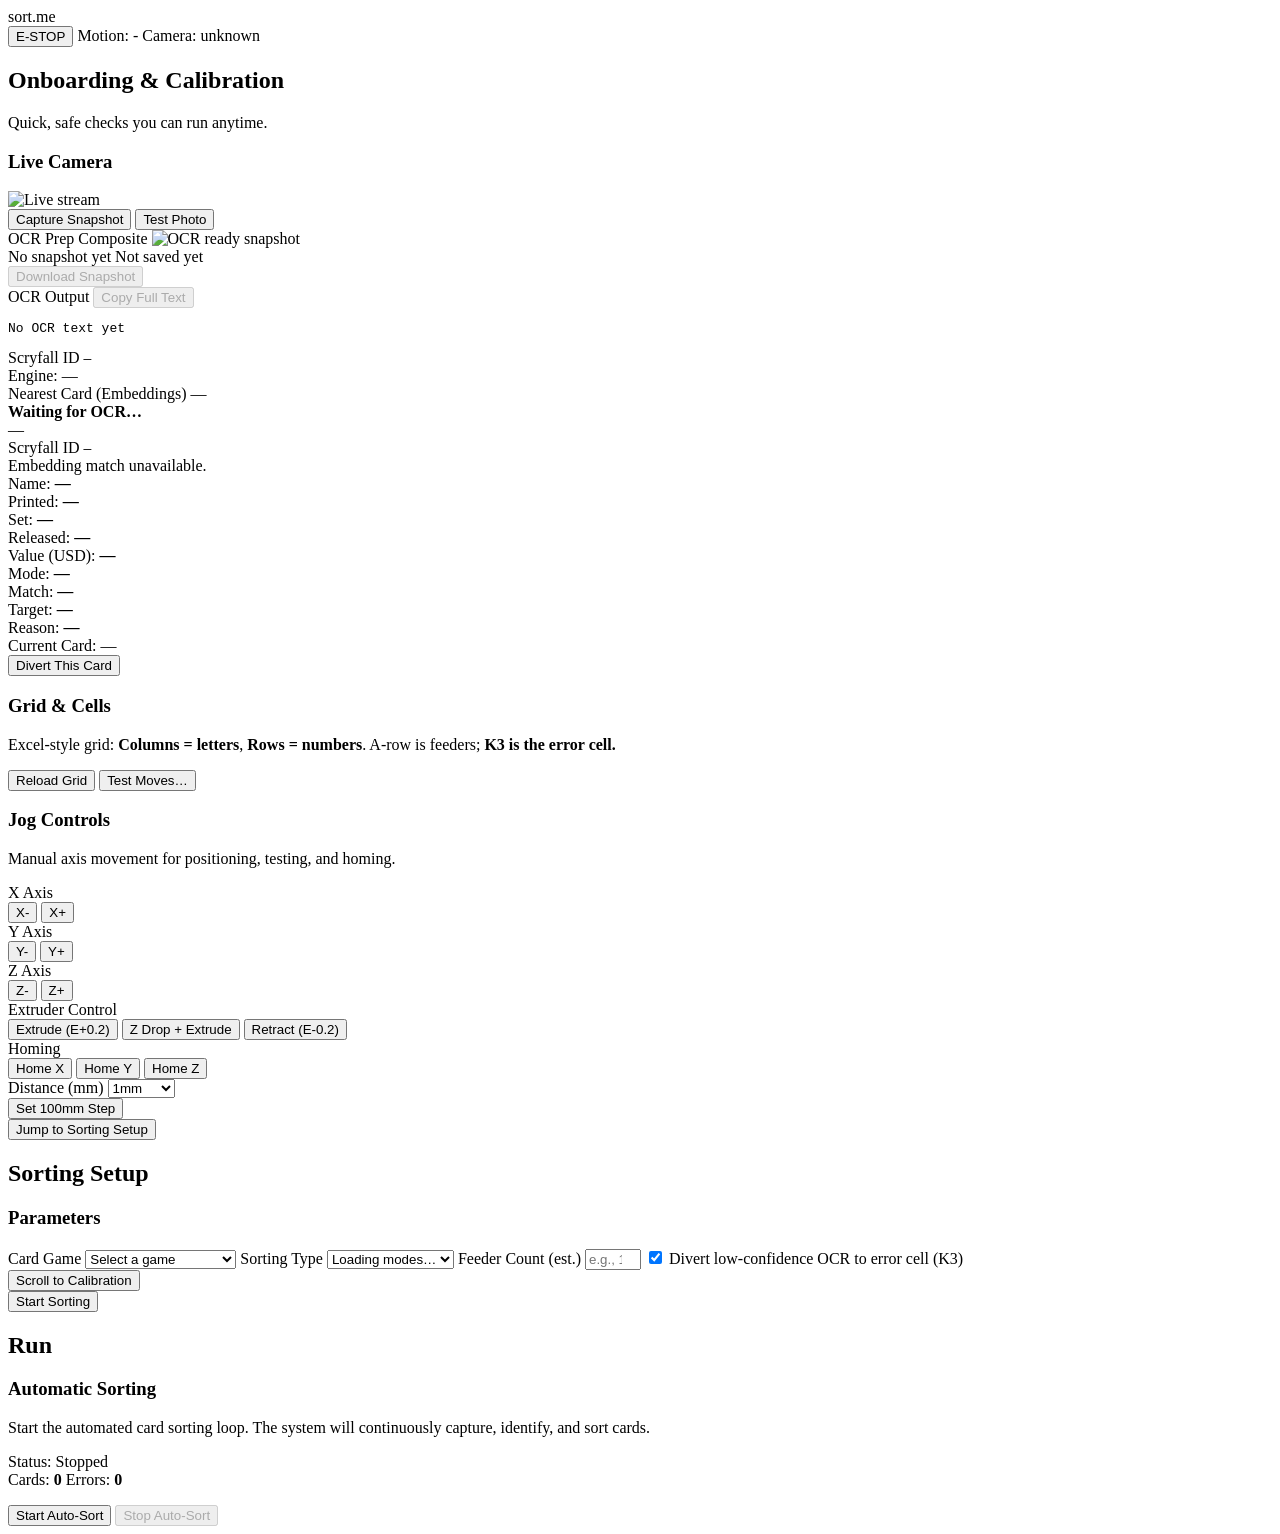
==== app/static/index.html @ 1c028932 "new file:   FAKE_HARDWARE.md 	new file:   Photos/2026-01-07-172322.jpg 	deleted:    __pycache__/main" ====
<!doctype html>
<html lang="en" data-theme="light">
<head>
  <meta charset="utf-8" />
  <meta name="viewport" content="width=device-width,initial-scale=1" />
  <title>sort.me — Card Sorter</title>
  <link rel="stylesheet" href="/static/style.css" />
</head>
<body>
  <header class="app-header">
    <div class="brand">
      <span class="dot"></span>
      <span class="wordmark">sort.me</span>
    </div>
    <nav class="right">
      <button id="btnEStop" class="danger">E-STOP</button>
      <span id="motionStatus" class="chip muted">Motion: -</span>
      <span id="cameraStatus" class="chip muted">Camera: unknown</span>
    </nav>
  </header>

  <main class="container">
    <!-- Step 1: Onboarding & Calibration -->
    <section id="panelCalibrate" class="panel">
      <h2>Onboarding & Calibration</h2>
      <p class="muted">Quick, safe checks you can run anytime.</p>

      <div class="calibration-layout">
        <div class="calibration-left">
          <div class="card camera-card">
            <h3>Live Camera</h3>
            <div class="camera large">
              <img id="cameraLive" alt="Live stream" />
            </div>
            <div class="row">
              <button id="btnCameraSnapshot" class="secondary">Capture Snapshot</button>
              <button id="btnTestPhoto" class="secondary">Test Photo</button>
            </div>
            <div id="testPhotoPreview" class="test-photo-preview" style="display: none;">
              <h4>Test Photo Debug</h4>
              <div style="display: flex; gap: 10px; flex-wrap: wrap;">
                <div style="flex: 1; min-width: 200px;">
                  <div class="muted">Original</div>
                  <img id="testPhotoImage" alt="Test photo" style="max-width: 100%; height: auto; border: 1px solid #ccc;" />
                </div>
                <div style="flex: 1; min-width: 200px;">
                  <div class="muted">Rotated</div>
                  <img id="testPhotoRotated" alt="Rotated photo" style="max-width: 100%; height: auto; border: 1px solid #ccc;" />
                </div>
                <div style="flex: 1; min-width: 200px;">
                  <div class="muted">Border Detection</div>
                  <img id="testPhotoBorder" alt="Border detection" style="max-width: 100%; height: auto; border: 1px solid #ccc;" />
                </div>
                <div style="flex: 1; min-width: 200px;">
                  <div class="muted">Edge Detection</div>
                  <img id="testPhotoEdges" alt="Edge detection" style="max-width: 100%; height: auto; border: 1px solid #ccc;" />
                </div>
                <div style="flex: 1; min-width: 200px;">
                  <div class="muted">Aligned Card</div>
                  <img id="testPhotoAligned" alt="Aligned card" style="max-width: 100%; height: auto; border: 1px solid #ccc;" />
                </div>
              </div>
              <div class="muted tiny" style="margin-top: 10px;">
                <pre id="testPhotoInfo" style="white-space: pre-wrap; font-family: monospace;">—</pre>
              </div>
            </div>
            <div id="snapshotPreviewWrap" class="snapshot-preview">
              <div class="snapshot-preview-images single">
                <div class="snapshot-image-block primary">
                  <span class="muted">OCR Prep Composite</span>
                  <img id="snapshotPreviewOcr" alt="OCR ready snapshot" />
                </div>
              </div>
              <div class="snapshot-meta">
                <span id="snapshotTimestamp" class="muted">No snapshot yet</span>
                <span id="snapshotLocation" class="muted">Not saved yet</span>
              </div>
              <div class="row end">
                <button id="btnDownloadSnapshot" class="secondary" disabled>Download Snapshot</button>
              </div>
            </div>
            <div class="snapshot-ocr-panel">
              <div class="row between align-center">
                <span class="muted">OCR Output</span>
                <button id="btnCopyOcrText" class="ghost" type="button" disabled>Copy Full Text</button>
              </div>
              <pre id="snapshotOcrFull" class="ocr-output muted">No OCR text yet</pre>
              <div class="ocr-field-grid">
               
              </div>
              <div class="ocr-scryfall-id">
                <span class="label muted">Scryfall ID</span>
                <code id="snapshotOcrScryfallId">—</code>
              </div>
              <div id="snapshotOcrMeta" class="muted tiny">Engine: —</div>
              <div id="snapshotNeighborCard" class="nearest-card muted">
                <div class="row between align-center">
                  <span class="muted">Nearest Card (Embeddings)</span>
                  <span id="snapshotNeighborScore" class="tiny score-chip">—</span>
                </div>
                <div class="neighbor-main">
                  <div>
                    <strong id="snapshotNeighborName">Waiting for OCR…</strong>
                    <div id="snapshotNeighborSet" class="muted tiny">—</div>
                  </div>
                </div>
                <div class="neighbor-id">
                  <span class="label muted">Scryfall ID</span>
                  <code id="snapshotNeighborId">—</code>
                </div>
                <div id="snapshotNeighborStatus" class="tiny muted">Embedding match unavailable.</div>
              </div>
              <div id="snapshotCardDetails" class="lookup-summary compact">
                <div><span class="muted">Name:</span> <strong id="snapshotCardName">—</strong></div>
                <div><span class="muted">Printed:</span> <strong id="snapshotCardPrinted">—</strong></div>
                <div><span class="muted">Set:</span> <strong id="snapshotCardSet">—</strong></div>
                <div><span class="muted">Released:</span> <strong id="snapshotCardYear">—</strong></div>
                <div><span class="muted">Value (USD):</span> <strong id="snapshotCardValue">—</strong></div>
                <div><span class="muted">Mode:</span> <strong id="snapshotCardMode">—</strong></div>
                <div><span class="muted">Match:</span> <strong id="snapshotCardMatch">—</strong></div>
                <div><span class="muted">Target:</span> <strong id="snapshotCardCell">—</strong></div>
                <div><span class="muted">Reason:</span> <strong id="snapshotCardReason">—</strong></div>
              </div>
            </div>
            <div class="row">
              <span class="muted">Current Card:</span>
              <span id="currentCard" class="chip">—</span>
            </div>
            <div class="row">
              <button id="btnManualDivert" class="secondary">Divert This Card</button>
            </div>
          </div>
        </div>
        <div class="calibration-right">
          <div class="card">
            <h3>Grid &amp; Cells</h3>
            <p class="muted">Excel-style grid: <strong>Columns = letters</strong>, <strong>Rows = numbers</strong>. A-row is feeders; <strong>K3 is the error cell.</strong></p>
            <div id="gridPreview" class="grid-preview"></div>
            <div class="row">
              <button id="btnReloadGrid" class="secondary">Reload Grid</button>
              <button id="btnTestCellMoves" class="secondary">Test Moves…</button>
            </div>
          </div>

          <div class="card">
            <h3>Jog Controls</h3>
            <p class="muted">Manual axis movement for positioning, testing, and homing.</p>
            <div class="jog-controls">
              <div class="jog-section">
                <label>X Axis</label>
                <div class="jog-buttons">
                  <button id="btnJogXMinus" class="jog-btn">X-</button>
                  <button id="btnJogXPlus" class="jog-btn">X+</button>
                </div>
              </div>
              <div class="jog-section">
                <label>Y Axis</label>
                <div class="jog-buttons">
                  <button id="btnJogYMinus" class="jog-btn">Y-</button>
                  <button id="btnJogYPlus" class="jog-btn">Y+</button>
                </div>
              </div>
              <div class="jog-section">
                <label>Z Axis</label>
                <div class="jog-buttons">
                  <button id="btnJogZMinus" class="jog-btn">Z-</button>
                  <button id="btnJogZPlus" class="jog-btn">Z+</button>
                </div>
              </div>
              <div class="jog-section">
                <label>Extruder Control</label>
                <div class="jog-buttons">
                  <button id="btnExtrude" class="jog-btn warning">Extrude (E+0.2)</button>
                  <button id="btnZDropExtrude" class="jog-btn primary">Z Drop + Extrude</button>
                  <button id="btnRetract" class="jog-btn secondary">Retract (E-0.2)</button>
                </div>
              </div>
              <div class="jog-section">
                <label>Homing</label>
                <div class="jog-buttons">
                  <button id="btnHomeX" class="jog-btn secondary">Home X</button>
                  <button id="btnHomeY" class="jog-btn secondary">Home Y</button>
                  <button id="btnHomeZ" class="jog-btn secondary">Home Z</button>
                </div>
              </div>
              <div class="jog-section">
                <label for="jogDistance">Distance (mm)</label>
                <select id="jogDistance">
                  <option value="0.1">0.1mm</option>
                  <option value="1" selected>1mm</option>
                  <option value="5">5mm</option>
                  <option value="10">10mm</option>
                  <option value="25">25mm</option>
                  <option value="100">100mm</option>
                </select>
                <div class="jog-buttons compact">
                  <button id="btnSetJog100" class="jog-btn secondary" type="button">Set 100mm Step</button>
                </div>
              </div>
            </div>
          </div>
        </div>
      </div>

      <div class="divider"></div>

      <div class="row end">
  <button id="btnToSetup" class="primary">Jump to Sorting Setup</button>
      </div>
    </section>

    <!-- Step 2: Sorting Setup -->
  <section id="panelSetup" class="panel">
      <h2>Sorting Setup</h2>
      <div class="card">
        <h3>Parameters</h3>
        <div class="form">
          <label for="gameSelect">Card Game</label>
          <select id="gameSelect" required>
            <option value="" disabled selected>Select a game</option>
            <option value="mtg">Magic: The Gathering</option>
            <option value="ygo">Yu-Gi-Oh!</option>
          </select>

          <label for="sortSelect">Sorting Type</label>
          <select id="sortSelect" required>
            <option value="" disabled selected>Loading modes…</option>
          </select>

          <label for="feederCapacity">Feeder Count (est.)</label>
          <input id="feederCapacity" type="number" min="1" max="500" placeholder="e.g., 100" />

          <label class="checkbox">
            <input type="checkbox" id="divertUncertain" checked />
            <span>Divert low-confidence OCR to error cell (K3)</span>
          </label>
        </div>
      </div>

      <div class="divider"></div>

      <div class="row between">
        <div class="row">
          <button id="btnBackToCal" class="ghost">Scroll to Calibration</button>
        </div>
        <div class="row">
          <button id="btnStartRun" class="primary">Start Sorting</button>
        </div>
      </div>
    </section>

    <!-- Step 3: Run View -->
    <section id="panelRun" class="panel">
      <h2>Run</h2>
      
      <div class="card">
        <h3>Automatic Sorting</h3>
        <p class="muted">Start the automated card sorting loop. The system will continuously capture, identify, and sort cards.</p>
        
        <div class="auto-sort-status">
          <div class="row between align-center">
            <div>
              <span class="label">Status:</span>
              <span id="autoSortStatus" class="chip muted">Stopped</span>
            </div>
            <div class="auto-sort-stats">
              <span class="muted">Cards: <strong id="autoSortCount">0</strong></span>
              <span class="muted">Errors: <strong id="autoSortErrors">0</strong></span>
            </div>
          </div>
        </div>
        
        <div class="row" style="margin-top: 1rem;">
          <button id="btnAutoSortStart" class="primary">Start Auto-Sort</button>
          <button id="btnAutoSortStop" class="secondary" disabled>Stop Auto-Sort</button>
        </div>
      </div>
    </section>
  </main>

  <!-- Modal: Test Moves -->
  <dialog id="dlgTestMoves" class="modal">
    <div class="modal-card">
      <h3>Test Cell Moves</h3>
      <p class="muted">Click any cell to jog there (non-destructive). Useful for validating YAML coordinates.</p>
      <div id="testGrid" class="grid-preview tall"></div>
      <div class="row end">
        <button id="btnCloseTestMoves" class="primary">Done</button>
      </div>
    </div>
  </dialog>

  <!-- Modal: Logs -->
  <dialog id="dlgLogs" class="modal">
    <div class="modal-card">
      <h3>System Logs</h3>
      <pre id="logOutput" class="logs"></pre>
      <div class="row end">
        <button id="btnCloseLogs" class="primary">Close</button>
      </div>
    </div>
  </dialog>

  <!-- Modal: Device Selection -->
  <dialog id="dlgDevice" class="modal">
    <div class="modal-card">
      <h3>Detected Serial Devices</h3>
      <p class="muted">Select the controller device you want to adopt as the G-code port.</p>
      <div class="form">
        <div id="deviceListWrap">
          <ul id="deviceList" style="list-style:none;padding:0;margin:0;max-height:240px;overflow:auto"></ul>
        </div>
        <label for="deviceBaud">Baud rate</label>
        <input id="deviceBaud" type="number" value="115200" />
        <div style="margin-top:8px">
          <label><input id="devicePersist" type="checkbox" /> Persist to config.yaml</label>
        </div>
      </div>
      <div class="row end">
        <button id="btnAdoptPort" class="primary">Adopt as G-code port</button>
        <button id="btnCloseDevice" class="ghost">Close</button>
      </div>
    </div>
  </dialog>

  <!-- Modal: Camera Selection -->
  <dialog id="dlgCamera" class="modal">
    <div class="modal-card">
      <h3>Camera Devices</h3>
      <p class="muted">Select which camera to use for feeder detection and preview.</p>
      <div class="form">
        <div id="camListWrap">
          <ul id="camList" style="list-style:none;padding:0;margin:0;max-height:240px;overflow:auto"></ul>
        </div>
        <div style="margin-top:8px">
          <label><input id="camPersist" type="checkbox" /> Persist to config.yaml</label>
        </div>
      </div>
      <div class="row end">
        <button id="btnSelectCam" class="primary">Select Camera</button>
        <button id="btnCloseCam" class="ghost">Close</button>
      </div>
    </div>
  </dialog>

  <!-- Toasts -->
  <div id="toasts" class="toasts"></div>

  <!-- Cache-busting query param to ensure clients pick up JS changes during development -->
  <script src="/static/app.js?v=11"></script>
</body>
</html>
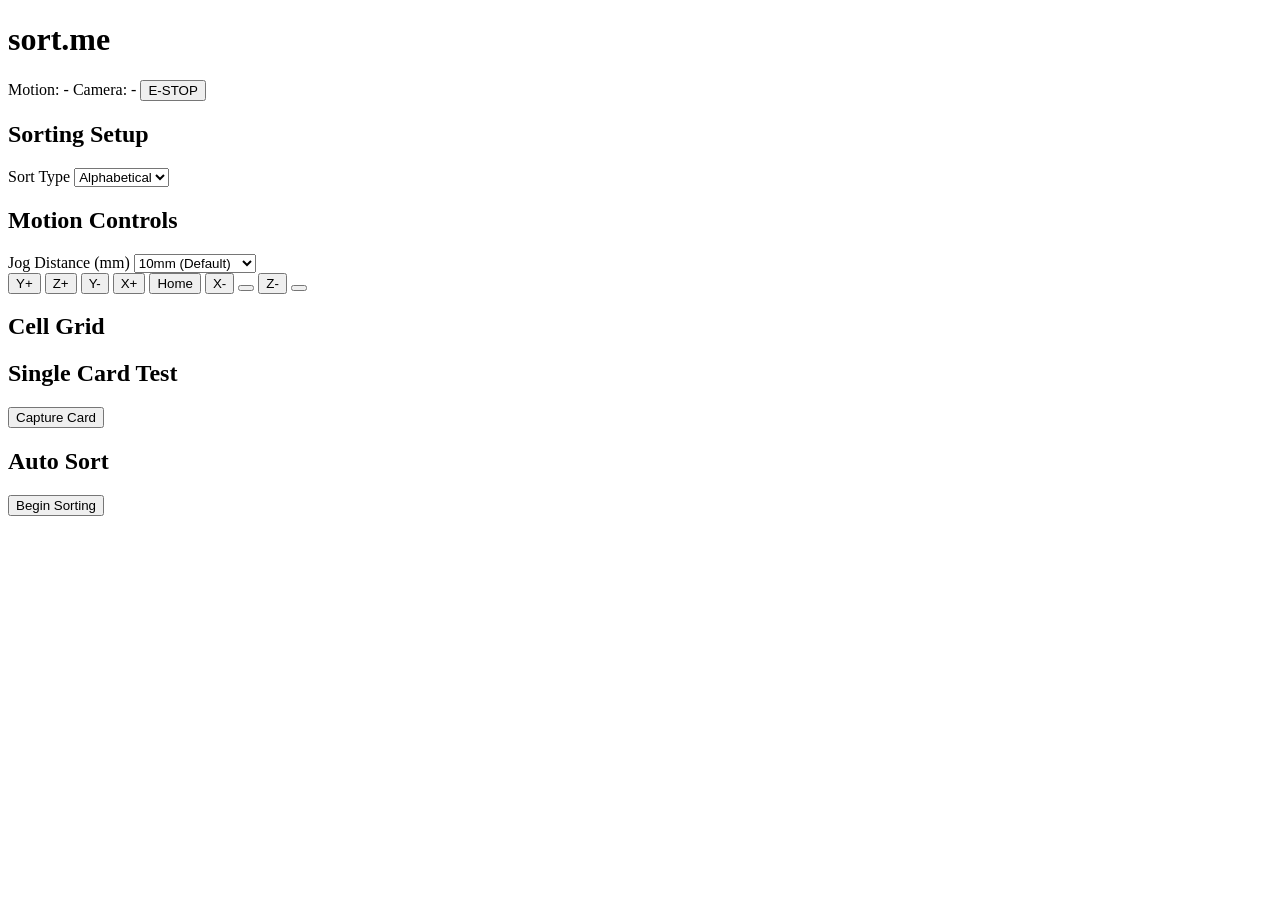
==== commit 0645d985: "modified:   app/services/__pycache__/assign.cpython-313.pyc 	modified:   app/services/__pycache__/oc" ====
--- a/app/static/index.html
+++ b/app/static/index.html
@@ -1,352 +1,87 @@
-<!doctype html>
-<html lang="en" data-theme="light">
+<!DOCTYPE html>
+<html lang="en">
 <head>
-  <meta charset="utf-8" />
-  <meta name="viewport" content="width=device-width,initial-scale=1" />
-  <title>sort.me — Card Sorter</title>
-  <link rel="stylesheet" href="/static/style.css" />
+    <meta charset="UTF-8">
+    <meta name="viewport" content="width=device-width, initial-scale=1.0">
+    <title>sort.me</title>
+    <link rel="stylesheet" href="/static/style.css">
 </head>
 <body>
-  <header class="app-header">
-    <div class="brand">
-      <span class="dot"></span>
-      <span class="wordmark">sort.me</span>
-    </div>
-    <nav class="right">
-      <button id="btnEStop" class="danger">E-STOP</button>
-      <span id="motionStatus" class="chip muted">Motion: -</span>
-      <span id="cameraStatus" class="chip muted">Camera: unknown</span>
-    </nav>
-  </header>
+    <header class="app-header">
+        <div class="brand">
+            <h1>sort.me</h1>
+        </div>
+        <div class="status-bar">
+            <span id="motionStatus" class="status-chip">Motion: -</span>
+            <span id="cameraStatus" class="status-chip">Camera: -</span>
+            <button id="estopBtn" class="btn-danger">E-STOP</button>
+        </div>
+    </header>
 
-  <main class="container">
-    <!-- Step 1: Onboarding & Calibration -->
-    <section id="panelCalibrate" class="panel">
-      <h2>Onboarding & Calibration</h2>
-      <p class="muted">Quick, safe checks you can run anytime.</p>
+    <main class="container">
+        <section class="panel">
+            <h2>Sorting Setup</h2>
+            <div class="form-group">
+                <label for="sortType">Sort Type</label>
+                <select id="sortType" class="form-control">
+                    <option value="alpha_exact">Alphabetical</option>
+                    <option value="price">Price</option>
+                </select>
+            </div>
+        </section>
 
-      <div class="calibration-layout">
-        <div class="calibration-left">
-          <div class="card camera-card">
-            <h3>Live Camera</h3>
-            <div class="camera large">
-              <img id="cameraLive" alt="Live stream" />
+        <section class="panel">
+            <h2>Motion Controls</h2>
+            <div class="form-group">
+                <label for="jogDistance">Jog Distance (mm)</label>
+                <select id="jogDistance" class="form-control">
+                    <option value="0.1">0.1mm (Fine)</option>
+                    <option value="1">1mm</option>
+                    <option value="5">5mm</option>
+                    <option value="10" selected>10mm (Default)</option>
+                    <option value="25">25mm</option>
+                    <option value="50">50mm</option>
+                    <option value="100">100mm (Coarse)</option>
+                </select>
             </div>
-            <div class="row">
-              <button id="btnCameraSnapshot" class="secondary">Capture Snapshot</button>
-              <button id="btnTestPhoto" class="secondary">Test Photo</button>
+            <div class="motion-grid">
+                <button class="btn-secondary" onclick="jogMotion('Y', 'jogDistance')">Y+</button>
+                <button class="btn-secondary" onclick="jogMotion('Z', 'jogDistance')">Z+</button>
+                <button class="btn-secondary" onclick="jogMotion('Y', '-jogDistance')">Y-</button>
+                <button class="btn-secondary" onclick="jogMotion('X', 'jogDistance')">X+</button>
+                <button class="btn-secondary" onclick="homeMotion()">Home</button>
+                <button class="btn-secondary" onclick="jogMotion('X', '-jogDistance')">X-</button>
+                <button></button>
+                <button class="btn-secondary" onclick="jogMotion('Z', '-jogDistance')">Z-</button>
+                <button></button>
             </div>
-            <div id="testPhotoPreview" class="test-photo-preview" style="display: none;">
-              <h4>Test Photo Debug</h4>
-              <div style="display: flex; gap: 10px; flex-wrap: wrap;">
-                <div style="flex: 1; min-width: 200px;">
-                  <div class="muted">Original</div>
-                  <img id="testPhotoImage" alt="Test photo" style="max-width: 100%; height: auto; border: 1px solid #ccc;" />
-                </div>
-                <div style="flex: 1; min-width: 200px;">
-                  <div class="muted">Rotated</div>
-                  <img id="testPhotoRotated" alt="Rotated photo" style="max-width: 100%; height: auto; border: 1px solid #ccc;" />
-                </div>
-                <div style="flex: 1; min-width: 200px;">
-                  <div class="muted">Border Detection</div>
-                  <img id="testPhotoBorder" alt="Border detection" style="max-width: 100%; height: auto; border: 1px solid #ccc;" />
-                </div>
-                <div style="flex: 1; min-width: 200px;">
-                  <div class="muted">Edge Detection</div>
-                  <img id="testPhotoEdges" alt="Edge detection" style="max-width: 100%; height: auto; border: 1px solid #ccc;" />
-                </div>
-                <div style="flex: 1; min-width: 200px;">
-                  <div class="muted">Aligned Card</div>
-                  <img id="testPhotoAligned" alt="Aligned card" style="max-width: 100%; height: auto; border: 1px solid #ccc;" />
-                </div>
-              </div>
-              <div class="muted tiny" style="margin-top: 10px;">
-                <pre id="testPhotoInfo" style="white-space: pre-wrap; font-family: monospace;">—</pre>
-              </div>
-            </div>
-            <div id="snapshotPreviewWrap" class="snapshot-preview">
-              <div class="snapshot-preview-images single">
-                <div class="snapshot-image-block primary">
-                  <span class="muted">OCR Prep Composite</span>
-                  <img id="snapshotPreviewOcr" alt="OCR ready snapshot" />
-                </div>
-              </div>
-              <div class="snapshot-meta">
-                <span id="snapshotTimestamp" class="muted">No snapshot yet</span>
-                <span id="snapshotLocation" class="muted">Not saved yet</span>
-              </div>
-              <div class="row end">
-                <button id="btnDownloadSnapshot" class="secondary" disabled>Download Snapshot</button>
-              </div>
-            </div>
-            <div class="snapshot-ocr-panel">
-              <div class="row between align-center">
-                <span class="muted">OCR Output</span>
-                <button id="btnCopyOcrText" class="ghost" type="button" disabled>Copy Full Text</button>
-              </div>
-              <pre id="snapshotOcrFull" class="ocr-output muted">No OCR text yet</pre>
-              <div class="ocr-field-grid">
-               
-              </div>
-              <div class="ocr-scryfall-id">
-                <span class="label muted">Scryfall ID</span>
-                <code id="snapshotOcrScryfallId">—</code>
-              </div>
-              <div id="snapshotOcrMeta" class="muted tiny">Engine: —</div>
-              <div id="snapshotNeighborCard" class="nearest-card muted">
-                <div class="row between align-center">
-                  <span class="muted">Nearest Card (Embeddings)</span>
-                  <span id="snapshotNeighborScore" class="tiny score-chip">—</span>
-                </div>
-                <div class="neighbor-main">
-                  <div>
-                    <strong id="snapshotNeighborName">Waiting for OCR…</strong>
-                    <div id="snapshotNeighborSet" class="muted tiny">—</div>
-                  </div>
-                </div>
-                <div class="neighbor-id">
-                  <span class="label muted">Scryfall ID</span>
-                  <code id="snapshotNeighborId">—</code>
-                </div>
-                <div id="snapshotNeighborStatus" class="tiny muted">Embedding match unavailable.</div>
-              </div>
-              <div id="snapshotCardDetails" class="lookup-summary compact">
-                <div><span class="muted">Name:</span> <strong id="snapshotCardName">—</strong></div>
-                <div><span class="muted">Printed:</span> <strong id="snapshotCardPrinted">—</strong></div>
-                <div><span class="muted">Set:</span> <strong id="snapshotCardSet">—</strong></div>
-                <div><span class="muted">Released:</span> <strong id="snapshotCardYear">—</strong></div>
-                <div><span class="muted">Value (USD):</span> <strong id="snapshotCardValue">—</strong></div>
-                <div><span class="muted">Mode:</span> <strong id="snapshotCardMode">—</strong></div>
-                <div><span class="muted">Match:</span> <strong id="snapshotCardMatch">—</strong></div>
-                <div><span class="muted">Target:</span> <strong id="snapshotCardCell">—</strong></div>
-                <div><span class="muted">Reason:</span> <strong id="snapshotCardReason">—</strong></div>
-              </div>
-            </div>
-            <div class="row">
-              <span class="muted">Current Card:</span>
-              <span id="currentCard" class="chip">—</span>
-            </div>
-            <div class="row">
-              <button id="btnManualDivert" class="secondary">Divert This Card</button>
-            </div>
-          </div>
-        </div>
-        <div class="calibration-right">
-          <div class="card">
-            <h3>Grid &amp; Cells</h3>
-            <p class="muted">Excel-style grid: <strong>Columns = letters</strong>, <strong>Rows = numbers</strong>. A-row is feeders; <strong>K3 is the error cell.</strong></p>
-            <div id="gridPreview" class="grid-preview"></div>
-            <div class="row">
-              <button id="btnReloadGrid" class="secondary">Reload Grid</button>
-              <button id="btnTestCellMoves" class="secondary">Test Moves…</button>
-            </div>
-          </div>
+        </section>
 
-          <div class="card">
-            <h3>Jog Controls</h3>
-            <p class="muted">Manual axis movement for positioning, testing, and homing.</p>
-            <div class="jog-controls">
-              <div class="jog-section">
-                <label>X Axis</label>
-                <div class="jog-buttons">
-                  <button id="btnJogXMinus" class="jog-btn">X-</button>
-                  <button id="btnJogXPlus" class="jog-btn">X+</button>
-                </div>
-              </div>
-              <div class="jog-section">
-                <label>Y Axis</label>
-                <div class="jog-buttons">
-                  <button id="btnJogYMinus" class="jog-btn">Y-</button>
-                  <button id="btnJogYPlus" class="jog-btn">Y+</button>
-                </div>
-              </div>
-              <div class="jog-section">
-                <label>Z Axis</label>
-                <div class="jog-buttons">
-                  <button id="btnJogZMinus" class="jog-btn">Z-</button>
-                  <button id="btnJogZPlus" class="jog-btn">Z+</button>
-                </div>
-              </div>
-              <div class="jog-section">
-                <label>Extruder Control</label>
-                <div class="jog-buttons">
-                  <button id="btnExtrude" class="jog-btn warning">Extrude (E+0.2)</button>
-                  <button id="btnZDropExtrude" class="jog-btn primary">Z Drop + Extrude</button>
-                  <button id="btnRetract" class="jog-btn secondary">Retract (E-0.2)</button>
-                </div>
-              </div>
-              <div class="jog-section">
-                <label>Homing</label>
-                <div class="jog-buttons">
-                  <button id="btnHomeX" class="jog-btn secondary">Home X</button>
-                  <button id="btnHomeY" class="jog-btn secondary">Home Y</button>
-                  <button id="btnHomeZ" class="jog-btn secondary">Home Z</button>
-                </div>
-              </div>
-              <div class="jog-section">
-                <label for="jogDistance">Distance (mm)</label>
-                <select id="jogDistance">
-                  <option value="0.1">0.1mm</option>
-                  <option value="1" selected>1mm</option>
-                  <option value="5">5mm</option>
-                  <option value="10">10mm</option>
-                  <option value="25">25mm</option>
-                  <option value="100">100mm</option>
-                </select>
-                <div class="jog-buttons compact">
-                  <button id="btnSetJog100" class="jog-btn secondary" type="button">Set 100mm Step</button>
-                </div>
-              </div>
-            </div>
-          </div>
-        </div>
-      </div>
+        <section class="panel" style="grid-column: 1 / -1;">
+            <h2>Cell Grid</h2>
+            <div id="cellGrid" class="cell-grid"></div>
+        </section>
 
-      <div class="divider"></div>
+        <section class="panel">
+            <h2>Single Card Test</h2>
+            <button id="snapshotBtn" class="btn-primary" onclick="takeSingleSnapshot()">
+                Capture Card
+            </button>
+            <div id="snapshotResult" class="result-area"></div>
+        </section>
 
-      <div class="row end">
-  <button id="btnToSetup" class="primary">Jump to Sorting Setup</button>
-      </div>
-    </section>
+        <section class="panel">
+            <h2>Auto Sort</h2>
+            <button id="beginSortBtn" class="btn-success" onclick="beginAutoSort()">
+                Begin Sorting
+            </button>
+            <button id="stopSortBtn" class="btn-danger" onclick="stopAutoSort()" style="display:none;">
+                Stop Sorting
+            </button>
+            <div id="sortStatus" class="sort-status"></div>
+        </section>
+    </main>
 
-    <!-- Step 2: Sorting Setup -->
-  <section id="panelSetup" class="panel">
-      <h2>Sorting Setup</h2>
-      <div class="card">
-        <h3>Parameters</h3>
-        <div class="form">
-          <label for="gameSelect">Card Game</label>
-          <select id="gameSelect" required>
-            <option value="" disabled selected>Select a game</option>
-            <option value="mtg">Magic: The Gathering</option>
-            <option value="ygo">Yu-Gi-Oh!</option>
-          </select>
-
-          <label for="sortSelect">Sorting Type</label>
-          <select id="sortSelect" required>
-            <option value="" disabled selected>Loading modes…</option>
-          </select>
-
-          <label for="feederCapacity">Feeder Count (est.)</label>
-          <input id="feederCapacity" type="number" min="1" max="500" placeholder="e.g., 100" />
-
-          <label class="checkbox">
-            <input type="checkbox" id="divertUncertain" checked />
-            <span>Divert low-confidence OCR to error cell (K3)</span>
-          </label>
-        </div>
-      </div>
-
-      <div class="divider"></div>
-
-      <div class="row between">
-        <div class="row">
-          <button id="btnBackToCal" class="ghost">Scroll to Calibration</button>
-        </div>
-        <div class="row">
-          <button id="btnStartRun" class="primary">Start Sorting</button>
-        </div>
-      </div>
-    </section>
-
-    <!-- Step 3: Run View -->
-    <section id="panelRun" class="panel">
-      <h2>Run</h2>
-      
-      <div class="card">
-        <h3>Automatic Sorting</h3>
-        <p class="muted">Start the automated card sorting loop. The system will continuously capture, identify, and sort cards.</p>
-        
-        <div class="auto-sort-status">
-          <div class="row between align-center">
-            <div>
-              <span class="label">Status:</span>
-              <span id="autoSortStatus" class="chip muted">Stopped</span>
-            </div>
-            <div class="auto-sort-stats">
-              <span class="muted">Cards: <strong id="autoSortCount">0</strong></span>
-              <span class="muted">Errors: <strong id="autoSortErrors">0</strong></span>
-            </div>
-          </div>
-        </div>
-        
-        <div class="row" style="margin-top: 1rem;">
-          <button id="btnAutoSortStart" class="primary">Start Auto-Sort</button>
-          <button id="btnAutoSortStop" class="secondary" disabled>Stop Auto-Sort</button>
-        </div>
-      </div>
-    </section>
-  </main>
-
-  <!-- Modal: Test Moves -->
-  <dialog id="dlgTestMoves" class="modal">
-    <div class="modal-card">
-      <h3>Test Cell Moves</h3>
-      <p class="muted">Click any cell to jog there (non-destructive). Useful for validating YAML coordinates.</p>
-      <div id="testGrid" class="grid-preview tall"></div>
-      <div class="row end">
-        <button id="btnCloseTestMoves" class="primary">Done</button>
-      </div>
-    </div>
-  </dialog>
-
-  <!-- Modal: Logs -->
-  <dialog id="dlgLogs" class="modal">
-    <div class="modal-card">
-      <h3>System Logs</h3>
-      <pre id="logOutput" class="logs"></pre>
-      <div class="row end">
-        <button id="btnCloseLogs" class="primary">Close</button>
-      </div>
-    </div>
-  </dialog>
-
-  <!-- Modal: Device Selection -->
-  <dialog id="dlgDevice" class="modal">
-    <div class="modal-card">
-      <h3>Detected Serial Devices</h3>
-      <p class="muted">Select the controller device you want to adopt as the G-code port.</p>
-      <div class="form">
-        <div id="deviceListWrap">
-          <ul id="deviceList" style="list-style:none;padding:0;margin:0;max-height:240px;overflow:auto"></ul>
-        </div>
-        <label for="deviceBaud">Baud rate</label>
-        <input id="deviceBaud" type="number" value="115200" />
-        <div style="margin-top:8px">
-          <label><input id="devicePersist" type="checkbox" /> Persist to config.yaml</label>
-        </div>
-      </div>
-      <div class="row end">
-        <button id="btnAdoptPort" class="primary">Adopt as G-code port</button>
-        <button id="btnCloseDevice" class="ghost">Close</button>
-      </div>
-    </div>
-  </dialog>
-
-  <!-- Modal: Camera Selection -->
-  <dialog id="dlgCamera" class="modal">
-    <div class="modal-card">
-      <h3>Camera Devices</h3>
-      <p class="muted">Select which camera to use for feeder detection and preview.</p>
-      <div class="form">
-        <div id="camListWrap">
-          <ul id="camList" style="list-style:none;padding:0;margin:0;max-height:240px;overflow:auto"></ul>
-        </div>
-        <div style="margin-top:8px">
-          <label><input id="camPersist" type="checkbox" /> Persist to config.yaml</label>
-        </div>
-      </div>
-      <div class="row end">
-        <button id="btnSelectCam" class="primary">Select Camera</button>
-        <button id="btnCloseCam" class="ghost">Close</button>
-      </div>
-    </div>
-  </dialog>
-
-  <!-- Toasts -->
-  <div id="toasts" class="toasts"></div>
-
-  <!-- Cache-busting query param to ensure clients pick up JS changes during development -->
-  <script src="/static/app.js?v=11"></script>
+    <script src="/static/app.js"></script>
 </body>
 </html>
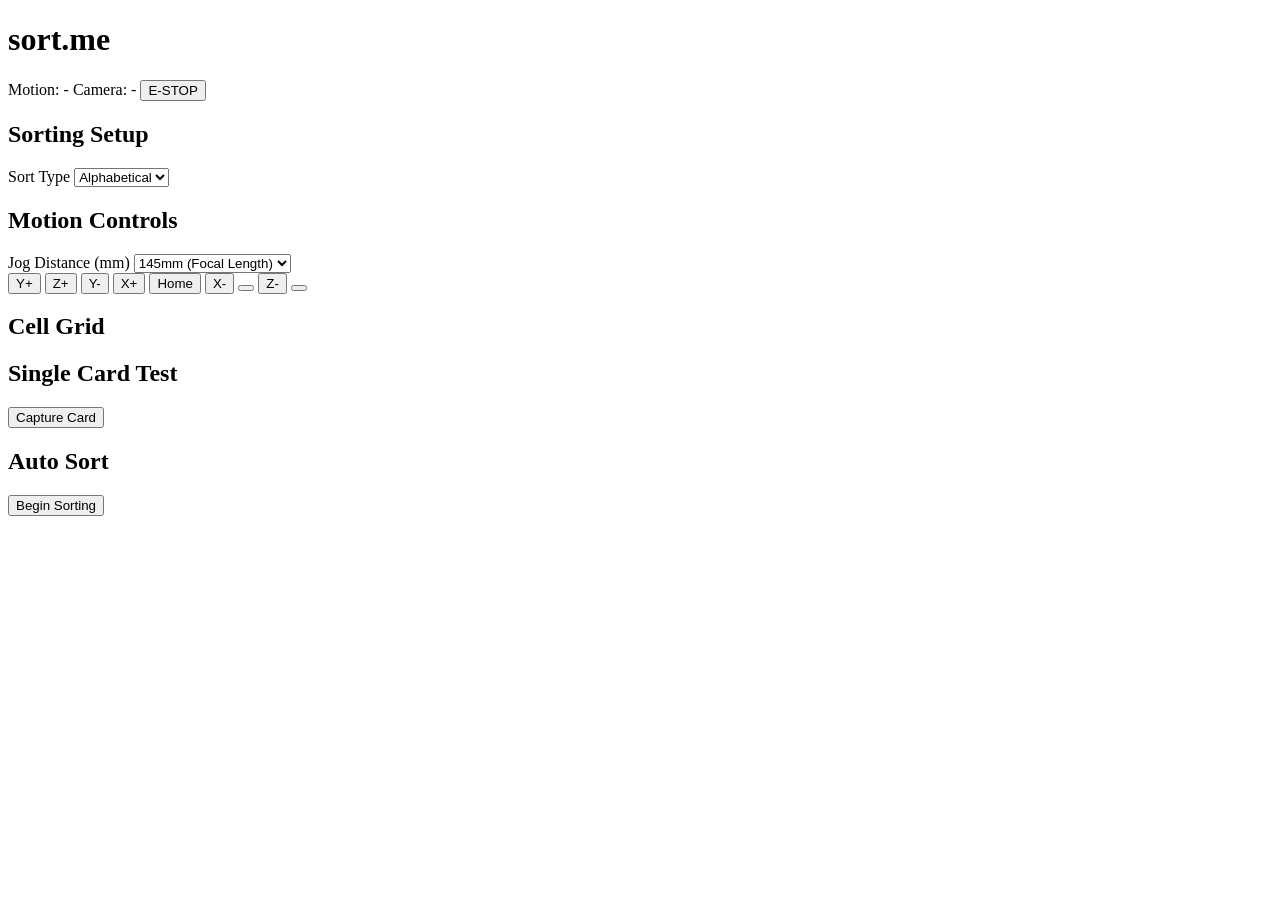
==== commit d0d07f1c: "deleted:    Photos/2026-01-07-215125.jpg 	deleted:    Photos/2026-01-07-215152.jpg 	modified:   app/" ====
--- a/app/static/index.html
+++ b/app/static/index.html
@@ -38,10 +38,11 @@
                     <option value="0.1">0.1mm (Fine)</option>
                     <option value="1">1mm</option>
                     <option value="5">5mm</option>
-                    <option value="10" selected>10mm (Default)</option>
+                    <option value="10">10mm</option>
                     <option value="25">25mm</option>
                     <option value="50">50mm</option>
                     <option value="100">100mm (Coarse)</option>
+                    <option value="145" selected>145mm (Focal Length)</option>
                 </select>
             </div>
             <div class="motion-grid">
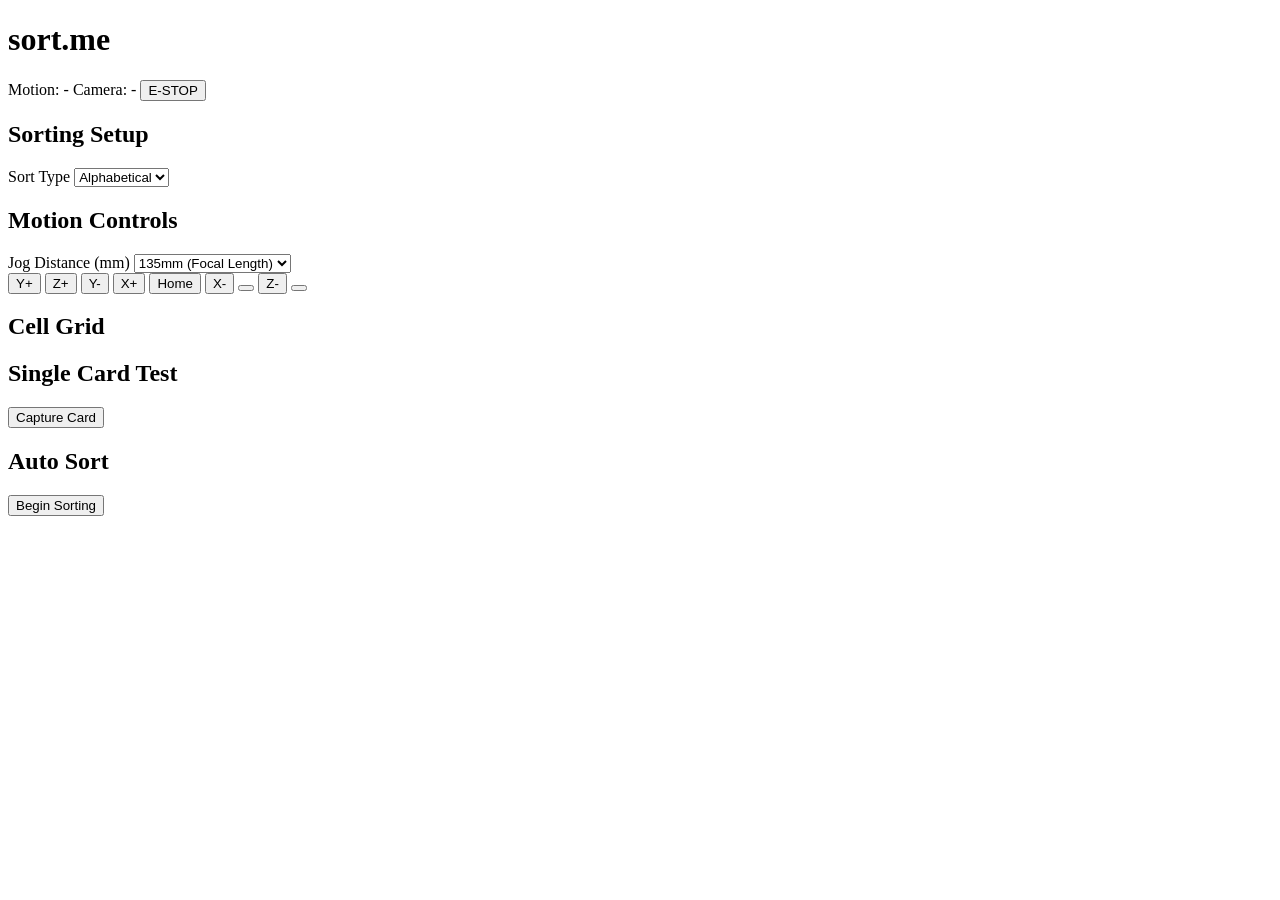
==== commit 29f10045: "modified:   app/services/__pycache__/motion.cpython-313.pyc 	modified:   app/services/__pycache__/oc" ====
--- a/app/static/index.html
+++ b/app/static/index.html
@@ -42,7 +42,7 @@
                     <option value="25">25mm</option>
                     <option value="50">50mm</option>
                     <option value="100">100mm (Coarse)</option>
-                    <option value="145" selected>145mm (Focal Length)</option>
+                    <option value="135" selected>135mm (Focal Length)</option>
                 </select>
             </div>
             <div class="motion-grid">
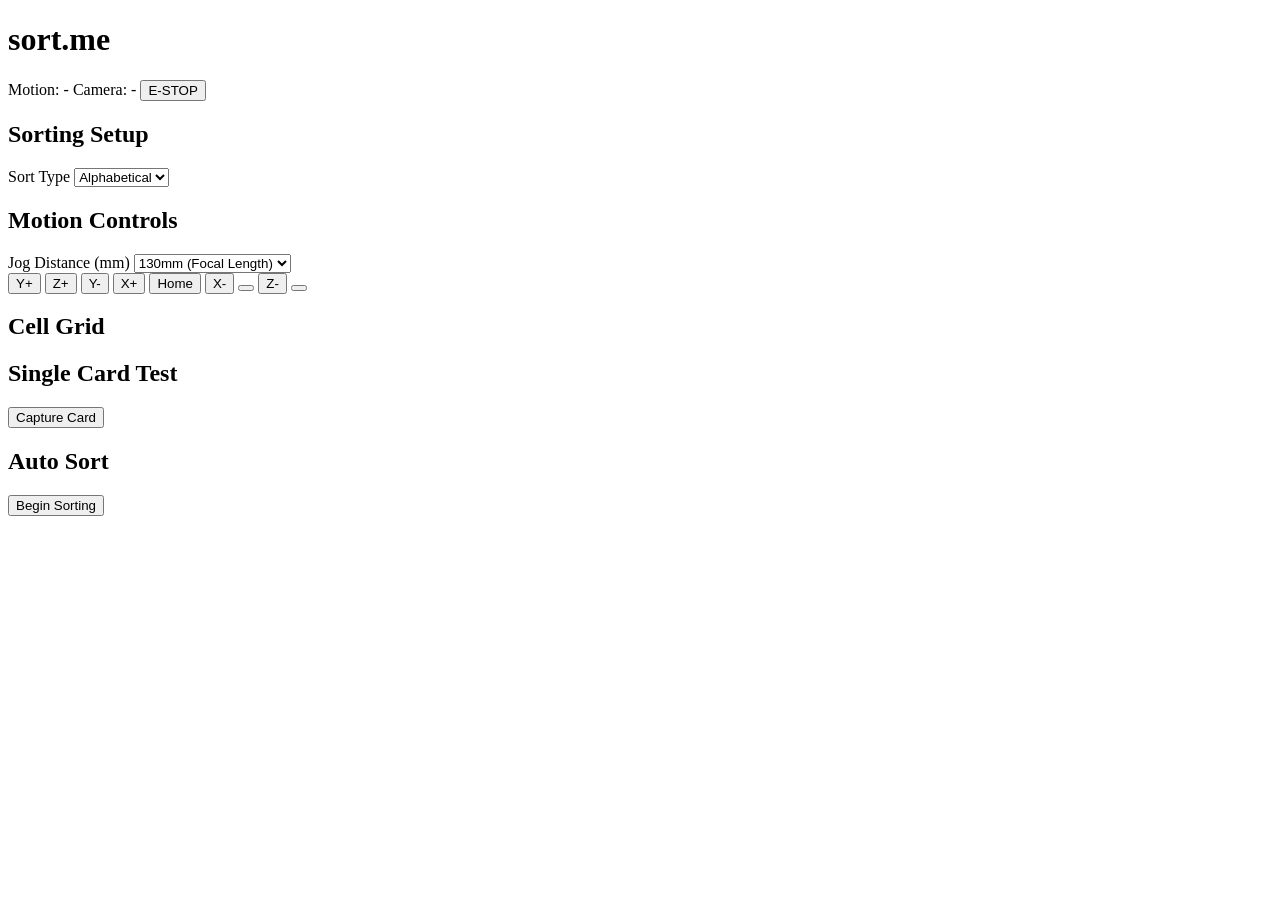
==== commit 88295f98: "modified:   app/services/__pycache__/ocr_pipeline.cpython-313.pyc 	modified:   app/services/ocr_pipe" ====
--- a/app/static/index.html
+++ b/app/static/index.html
@@ -42,7 +42,7 @@
                     <option value="25">25mm</option>
                     <option value="50">50mm</option>
                     <option value="100">100mm (Coarse)</option>
-                    <option value="135" selected>135mm (Focal Length)</option>
+                    <option value="130" selected>130mm (Focal Length)</option>
                 </select>
             </div>
             <div class="motion-grid">
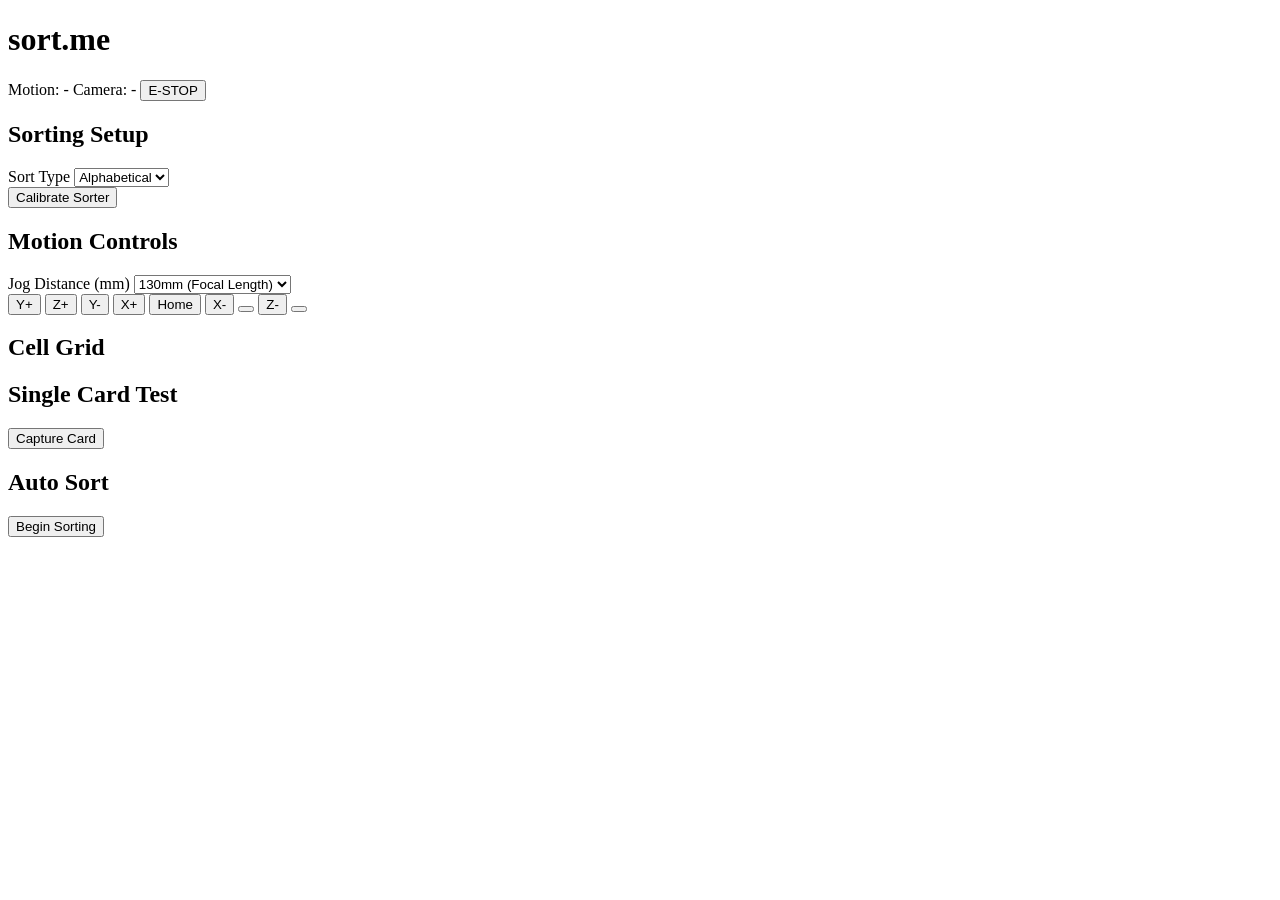
==== commit c392cfa9: "modified:   app/services/__pycache__/assign.cpython-313.pyc 	modified:   app/static/app.js 	modified" ====
--- a/app/static/index.html
+++ b/app/static/index.html
@@ -28,6 +28,10 @@
                     <option value="price">Price</option>
                 </select>
             </div>
+            <button id="calibrateSorterBtn" class="btn-primary" onclick="calibrateSorter()">
+                Calibrate Sorter
+            </button>
+            <div id="calibrateStatus" class="result-area"></div>
         </section>
 
         <section class="panel">
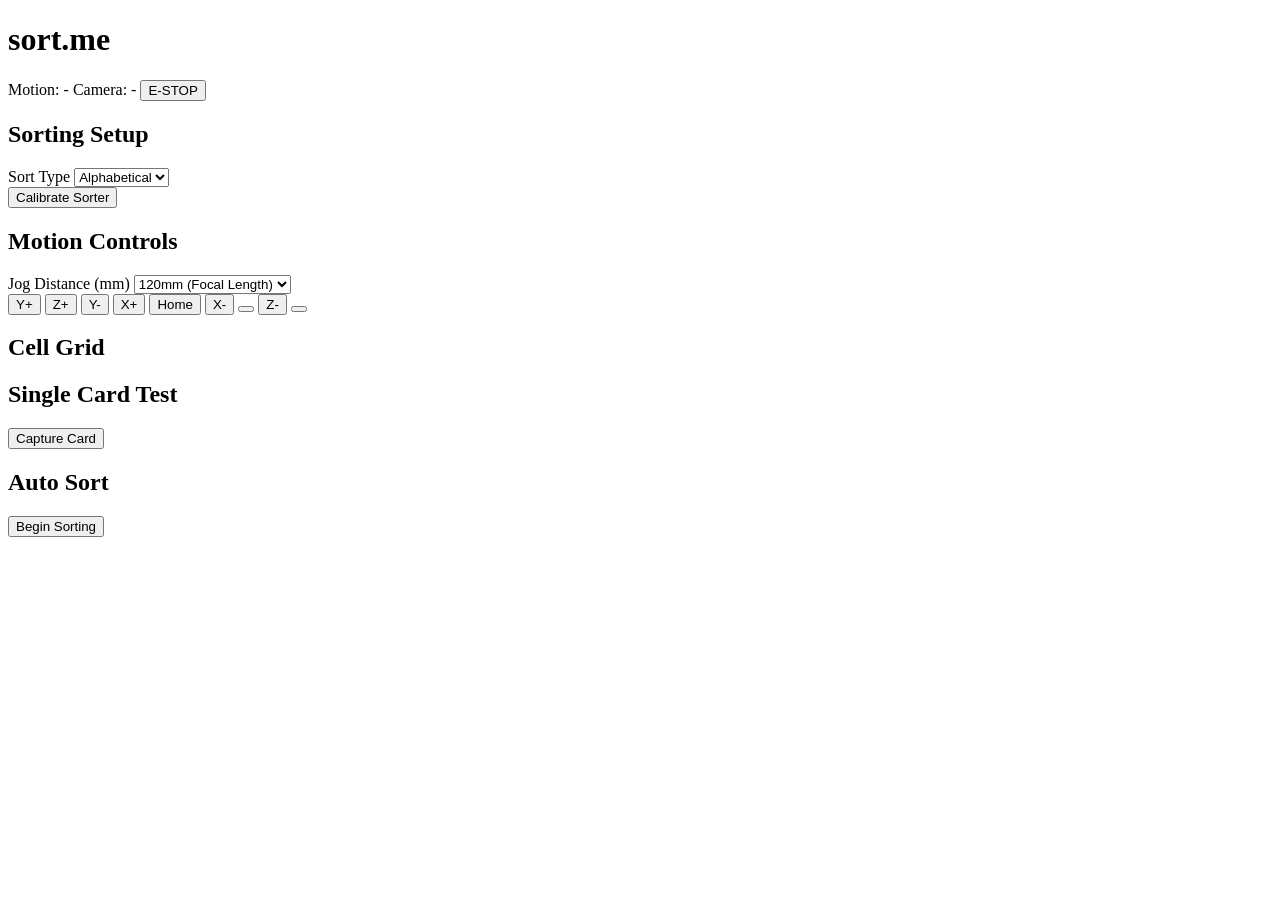
==== commit f6228678: "new file:   .vscode/settings.json 	modified:   app/services/__pycache__/assign.cpython-314.pyc 	modi" ====
--- a/app/static/index.html
+++ b/app/static/index.html
@@ -46,7 +46,7 @@
                     <option value="25">25mm</option>
                     <option value="50">50mm</option>
                     <option value="100">100mm (Coarse)</option>
-                    <option value="130" selected>130mm (Focal Length)</option>
+                    <option value="120" selected>120mm (Focal Length)</option>
                 </select>
             </div>
             <div class="motion-grid">
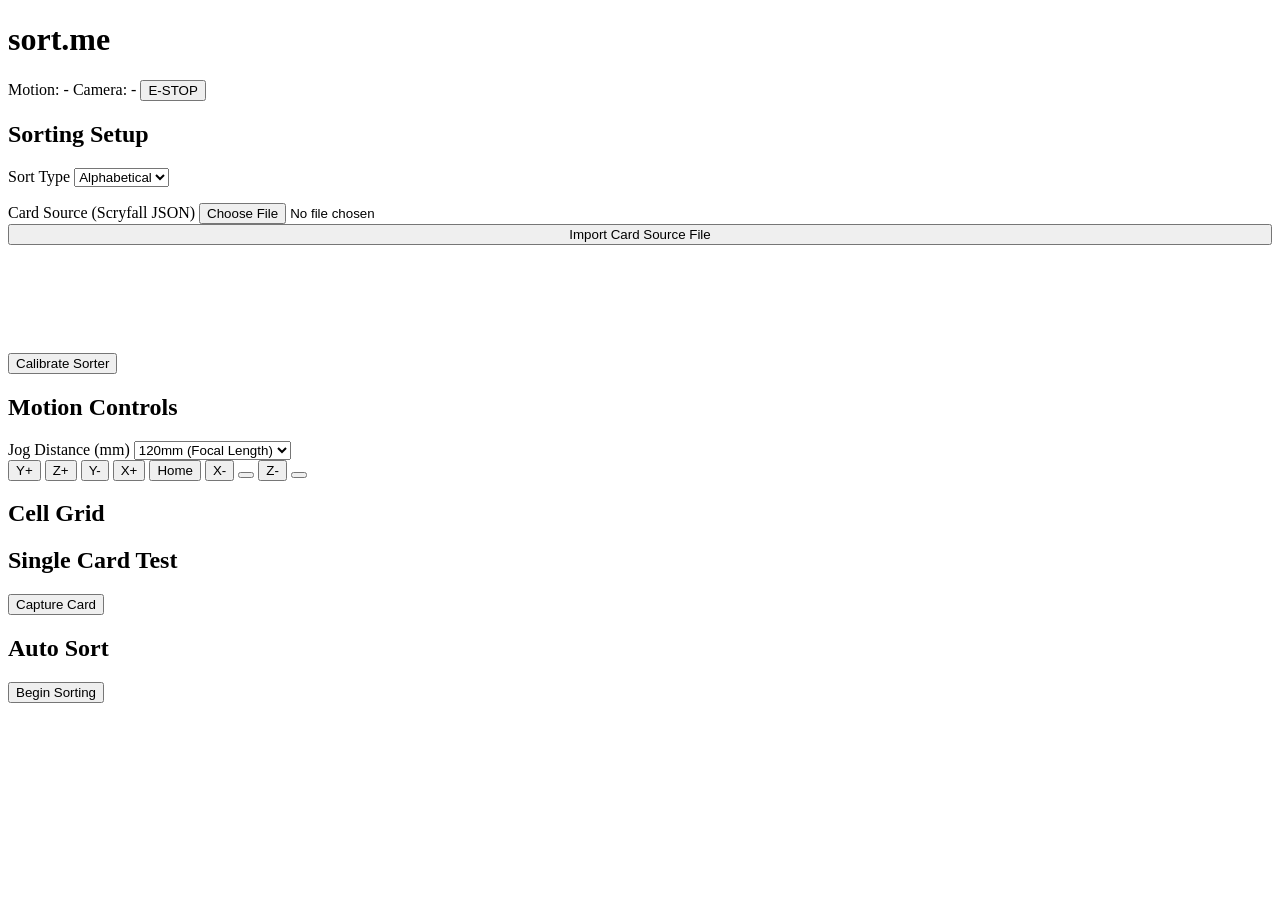
==== commit dc78f253: "modified:   .vscode/settings.json 	new file:   __pycache__/main.cpython-314.pyc 	new file:   __pycac" ====
--- a/app/static/index.html
+++ b/app/static/index.html
@@ -28,6 +28,14 @@
                     <option value="price">Price</option>
                 </select>
             </div>
+            <div class="form-group" style="margin-top: 1rem;">
+                <label for="scryfallFileInput">Card Source (Scryfall JSON)</label>
+                <input id="scryfallFileInput" type="file" class="form-control" accept=".json,.txt,application/json">
+            </div>
+            <button id="importScryfallBtn" class="btn-secondary" onclick="importScryfallSource()" style="width: 100%; margin-bottom: 0.75rem;">
+                Import Card Source File
+            </button>
+            <div id="idSourceStatus" class="result-area" style="min-height: 80px; margin-bottom: 1rem;"></div>
             <button id="calibrateSorterBtn" class="btn-primary" onclick="calibrateSorter()">
                 Calibrate Sorter
             </button>
